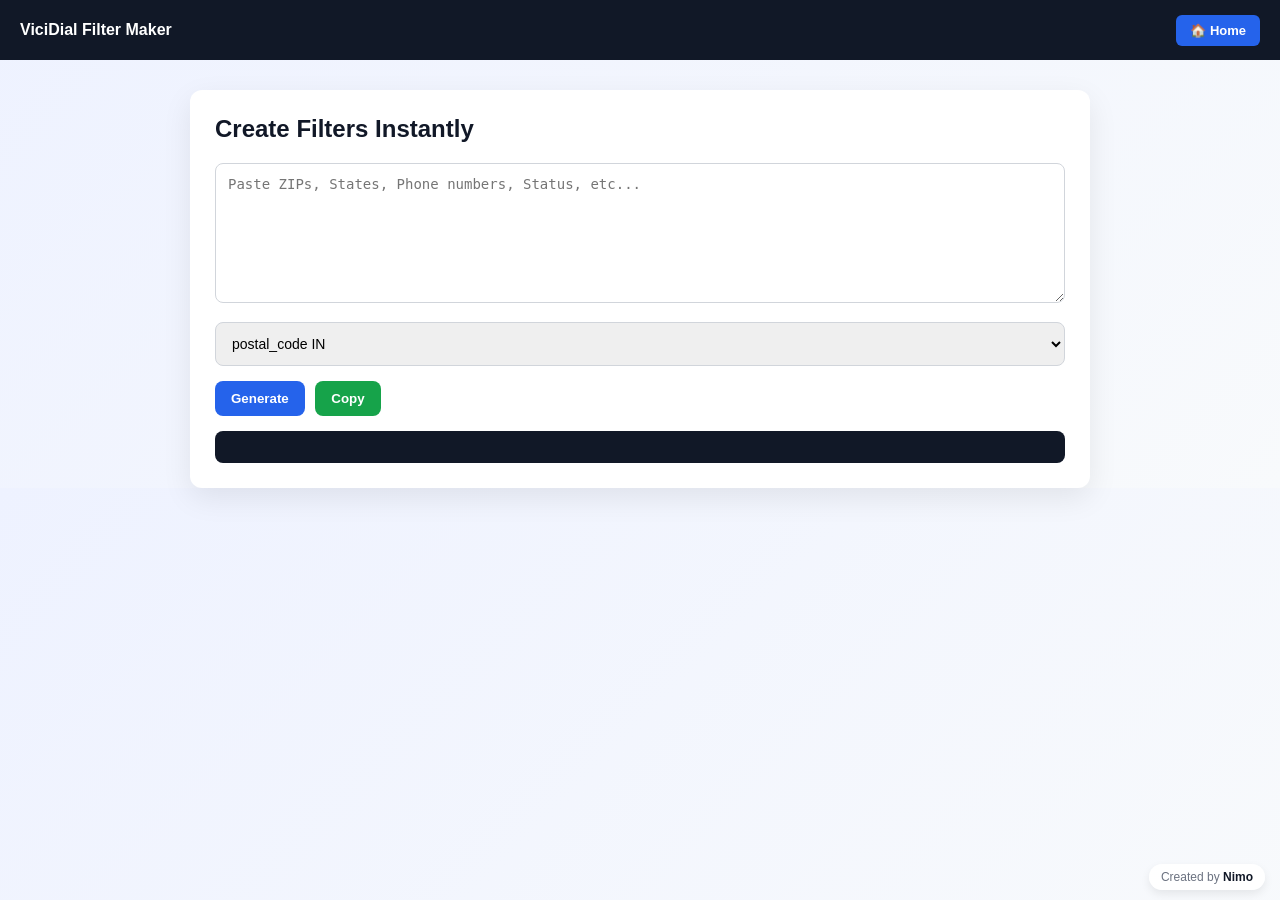
==== vicidial.html @ 98823104 "Update vicidial.html" ====
<!DOCTYPE html>
<html lang="en">
<head>
<meta charset="UTF-8">
<title>ViciDial Filter Maker</title>

<style>
* {
    box-sizing: border-box;
}

body {
    margin: 0;
    font-family: "Segoe UI", Arial, sans-serif;
    background: linear-gradient(135deg, #eef2ff, #f8fafc);
}

/* ✅ Top Navigation */
.topbar {
    position: fixed;
    top: 0;
    left: 0;
    width: 100%;
    height: 60px;
    background: #111827;
    display: flex;
    align-items: center;
    justify-content: space-between;
    padding: 0 20px;
    z-index: 1000;
}

.topbar-title {
    color: #fff;
    font-weight: 600;
    font-size: 16px;
}

.home-btn {
    background: #2563eb;
    color: #fff;
    text-decoration: none;
    padding: 8px 14px;
    border-radius: 6px;
    font-size: 13px;
    font-weight: 600;
}

.home-btn:hover {
    background: #1d4ed8;
}

/* ✅ Main Container */
.wrapper {
    padding-top: 90px;
}

.container {
    max-width: 900px;
    margin: auto;
    background: #ffffff;
    padding: 25px;
    border-radius: 12px;
    box-shadow: 0 10px 30px rgba(0,0,0,0.08);
}

/* Title */
h2 {
    margin-top: 0;
    margin-bottom: 20px;
    color: #111827;
}

/* Input */
textarea {
    width: 100%;
    height: 140px;
    padding: 12px;
    border-radius: 8px;
    border: 1px solid #d1d5db;
    margin-bottom: 15px;
    font-size: 14px;
}

textarea:focus {
    border-color: #2563eb;
    outline: none;
}

/* Dropdown */
select {
    width: 100%;
    padding: 12px;
    border-radius: 8px;
    border: 1px solid #d1d5db;
    margin-bottom: 15px;
    font-size: 14px;
}

/* Buttons */
button {
    padding: 10px 16px;
    margin-right: 6px;
    border-radius: 8px;
    border: none;
    cursor: pointer;
    font-weight: 600;
}

.generate {
    background:#2563eb;
    color:#fff;
}

.copy {
    background:#16a34a;
    color:#fff;
}

button:hover {
    opacity: 0.9;
}

/* Output */
.output {
    background: #111827;
    color: #00ffcc;
    padding: 16px;
    border-radius: 8px;
    margin-top: 15px;
    font-family: monospace;
    white-space: pre-wrap;
}

/* ✅ Professional Watermark */
.watermark {
    position: fixed;
    bottom: 10px;
    right: 15px;
    font-size: 12px;
    background: rgba(255,255,255,0.9);
    padding: 6px 12px;
    border-radius: 20px;
    color: #6b7280;
    box-shadow: 0 4px 10px rgba(0,0,0,0.08);
}

.watermark strong {
    color: #111827;
}
</style>
</head>

<body>

<!-- ✅ TOP BAR -->
<div class="topbar">
    <div class="topbar-title">ViciDial Filter Maker</div>
    <a href="index.html" class="home-btn">🏠 Home</a>
</div>

<div class="wrapper">
<div class="container">

<h2>Create Filters Instantly</h2>

<textarea id="inputData"
placeholder="Paste ZIPs, States, Phone numbers, Status, etc..."></textarea>

<select id="filterType">
    <optgroup label="📍 Postal Code">
        <option value="postal_in">postal_code IN</option>
        <option value="postal_not_in">postal_code NOT IN</option>
        <option value="postal_like">postal_code LIKE</option>
    </optgroup>

    <optgroup label="🌎 State">
        <option value="state_in">state IN</option>
        <option value="state_not_in">state NOT IN</option>
    </optgroup>

    <optgroup label="📞 Phone / Area Code">
        <option value="phone_like">phone_number LIKE</option>
        <option value="phone_not_like">phone_number NOT LIKE</option>
    </optgroup>

    <optgroup label="📊 Status">
        <option value="status_in">status IN</option>
        <option value="status_not_in">status NOT IN</option>
    </optgroup>
</select>

<button class="generate" onclick="generate()">Generate</button>
<button class="copy" onclick="copyText()">Copy</button>

<div id="output" class="output"></div>

</div>
</div>

<div class="watermark">
    Created by <strong>Nimo</strong>
</div>

<script>

function parseInput(input) {
    return input.split(/[\n, ]+/).map(v => v.trim()).filter(v => v);
}

function generate() {

    const raw = document.getElementById("inputData").value.trim();
    if (!raw) return;

    const values = parseInput(raw);
    const type = document.getElementById("filterType").value;

    let formatted = values.map(v => `'${v}'`).join(", ");
    let output = "";

    switch(type) {
        case "postal_in":
            output = `postal_code IN (${formatted})`;
            break;

        case "postal_not_in":
            output = `postal_code NOT IN (${formatted})`;
            break;

        case "postal_like":
            output = values.map(v => `postal_code LIKE '${v}%'`).join(" OR ");
            break;

        case "state_in":
            output = `state IN (${formatted})`;
            break;

        case "state_not_in":
            output = `state NOT IN (${formatted})`;
            break;

        case "phone_like":
            output = values.map(v => `phone_number LIKE '${v}%'`).join(" OR ");
            break;

        case "phone_not_like":
            output = values.map(v => `phone_number NOT LIKE '${v}%'`).join(" AND ");
            break;

        case "status_in":
            output = `status IN (${formatted})`;
            break;

        case "status_not_in":
            output = `status NOT IN (${formatted})`;
            break;
    }

    document.getElementById("output").innerText = output;
}

function copyText() {
    const text = document.getElementById("output").innerText;
    if (!text) return;

    navigator.clipboard.writeText(text);
    alert("Copied!");
}

</script>

</body>
</html>
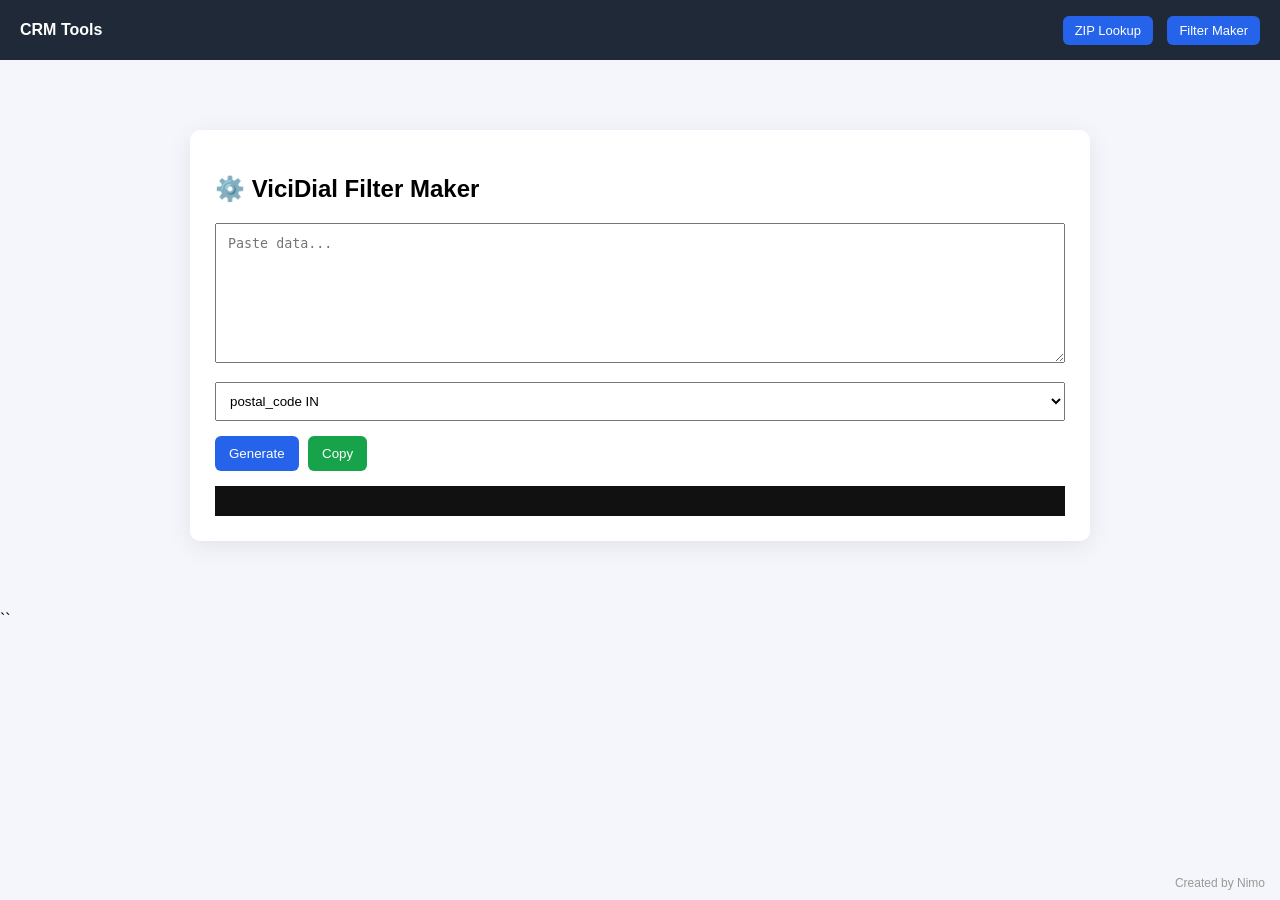
==== commit aa50ee41: "Update vicidial.html" ====
--- a/vicidial.html
+++ b/vicidial.html
@@ -5,270 +5,151 @@
 <title>ViciDial Filter Maker</title>
 
 <style>
-* {
-    box-sizing: border-box;
-}
+* { box-sizing: border-box; }
 
 body {
     margin: 0;
-    font-family: "Segoe UI", Arial, sans-serif;
-    background: linear-gradient(135deg, #eef2ff, #f8fafc);
+    font-family: "Segoe UI", sans-serif;
+    background: #f4f6fb;
 }
 
-/* ✅ Top Navigation */
-.topbar {
-    position: fixed;
-    top: 0;
-    left: 0;
-    width: 100%;
+/* SAME NAVBAR */
+.navbar {
     height: 60px;
-    background: #111827;
+    background: #1f2937;
     display: flex;
     align-items: center;
     justify-content: space-between;
     padding: 0 20px;
-    z-index: 1000;
 }
 
-.topbar-title {
-    color: #fff;
-    font-weight: 600;
-    font-size: 16px;
+.nav-title { color:#fff; font-weight:600; }
+
+.nav-links a {
+    color:#fff;
+    text-decoration:none;
+    margin-left:10px;
+    padding:7px 12px;
+    background:#2563eb;
+    border-radius:6px;
+    font-size:13px;
 }
 
-.home-btn {
-    background: #2563eb;
-    color: #fff;
-    text-decoration: none;
-    padding: 8px 14px;
-    border-radius: 6px;
-    font-size: 13px;
-    font-weight: 600;
+/* SAME CARD UI */
+.wrapper { padding:70px 20px; }
+
+.card {
+    max-width:900px;
+    margin:auto;
+    background:white;
+    padding:25px;
+    border-radius:10px;
+    box-shadow:0 5px 25px rgba(0,0,0,0.08);
 }
 
-.home-btn:hover {
-    background: #1d4ed8;
+textarea {
+    width:100%;
+    height:140px;
+    padding:12px;
+    margin-bottom:15px;
 }
 
-/* ✅ Main Container */
-.wrapper {
-    padding-top: 90px;
+select {
+    width:100%;
+    padding:10px;
+    margin-bottom:15px;
 }
 
-.container {
-    max-width: 900px;
-    margin: auto;
-    background: #ffffff;
-    padding: 25px;
-    border-radius: 12px;
-    box-shadow: 0 10px 30px rgba(0,0,0,0.08);
+button {
+    padding:10px 14px;
+    border:none;
+    border-radius:6px;
+    cursor:pointer;
+    margin-right:5px;
 }
 
-/* Title */
-h2 {
-    margin-top: 0;
-    margin-bottom: 20px;
-    color: #111827;
+.generate { background:#2563eb; color:#fff; }
+.copy { background:#16a34a; color:#fff; }
+
+.output {
+    background:#111;
+    color:#0f0;
+    padding:15px;
+    margin-top:15px;
 }
 
-/* Input */
-textarea {
-    width: 100%;
-    height: 140px;
-    padding: 12px;
-    border-radius: 8px;
-    border: 1px solid #d1d5db;
-    margin-bottom: 15px;
-    font-size: 14px;
-}
-
-textarea:focus {
-    border-color: #2563eb;
-    outline: none;
-}
-
-/* Dropdown */
-select {
-    width: 100%;
-    padding: 12px;
-    border-radius: 8px;
-    border: 1px solid #d1d5db;
-    margin-bottom: 15px;
-    font-size: 14px;
-}
-
-/* Buttons */
-button {
-    padding: 10px 16px;
-    margin-right: 6px;
-    border-radius: 8px;
-    border: none;
-    cursor: pointer;
-    font-weight: 600;
-}
-
-.generate {
-    background:#2563eb;
-    color:#fff;
-}
-
-.copy {
-    background:#16a34a;
-    color:#fff;
-}
-
-button:hover {
-    opacity: 0.9;
-}
-
-/* Output */
-.output {
-    background: #111827;
-    color: #00ffcc;
-    padding: 16px;
-    border-radius: 8px;
-    margin-top: 15px;
-    font-family: monospace;
-    white-space: pre-wrap;
-}
-
-/* ✅ Professional Watermark */
+/* SAME WATERMARK */
 .watermark {
-    position: fixed;
-    bottom: 10px;
-    right: 15px;
-    font-size: 12px;
-    background: rgba(255,255,255,0.9);
-    padding: 6px 12px;
-    border-radius: 20px;
-    color: #6b7280;
-    box-shadow: 0 4px 10px rgba(0,0,0,0.08);
-}
-
-.watermark strong {
-    color: #111827;
+    position:fixed;
+    bottom:10px;
+    right:15px;
+    font-size:12px;
+    color:#999;
 }
 </style>
 </head>
 
 <body>
 
-<!-- ✅ TOP BAR -->
-<div class="topbar">
-    <div class="topbar-title">ViciDial Filter Maker</div>
-    <a href="index.html" class="home-btn">🏠 Home</a>
+<!-- ✅ SAME NAVBAR -->
+<div class="navbar">
+    <div class="nav-title">CRM Tools</div>
+    <div class="nav-links">
+        <a href="index.html">ZIP Lookup</a>
+        <a href="vicidial.html">Filter Maker</a>
+    </div>
 </div>
 
 <div class="wrapper">
-<div class="container">
+<div class="card">
 
-<h2>Create Filters Instantly</h2>
+<h2>⚙️ ViciDial Filter Maker</h2>
 
-<textarea id="inputData"
-placeholder="Paste ZIPs, States, Phone numbers, Status, etc..."></textarea>
+<textarea id="inputData" placeholder="Paste data..."></textarea>
 
-<select id="filterType">
-    <optgroup label="📍 Postal Code">
-        <option value="postal_in">postal_code IN</option>
-        <option value="postal_not_in">postal_code NOT IN</option>
-        <option value="postal_like">postal_code LIKE</option>
-    </optgroup>
-
-    <optgroup label="🌎 State">
-        <option value="state_in">state IN</option>
-        <option value="state_not_in">state NOT IN</option>
-    </optgroup>
-
-    <optgroup label="📞 Phone / Area Code">
-        <option value="phone_like">phone_number LIKE</option>
-        <option value="phone_not_like">phone_number NOT LIKE</option>
-    </optgroup>
-
-    <optgroup label="📊 Status">
-        <option value="status_in">status IN</option>
-        <option value="status_not_in">status NOT IN</option>
-    </optgroup>
+<select id="type">
+<option value="postal_in">postal_code IN</option>
+<option value="state_in">state IN</option>
+<option value="phone_like">phone_number LIKE</option>
+<option value="status_in">status IN</option>
 </select>
 
-<button class="generate" onclick="generate()">Generate</button>
-<button class="copy" onclick="copyText()">Copy</button>
+<button class="generate" onclick="gen()">Generate</button>
+<button class="copy" onclick="copy()">Copy</button>
 
-<div id="output" class="output"></div>
+<div id="out" class="output"></div>
 
 </div>
 </div>
 
-<div class="watermark">
-    Created by <strong>Nimo</strong>
-</div>
+<div class="watermark">Created by Nimo</div>
 
 <script>
-
-function parseInput(input) {
-    return input.split(/[\n, ]+/).map(v => v.trim()).filter(v => v);
+function parse(v){
+    return v.split(/[\n, ]+/).filter(x=>x);
 }
 
-function generate() {
+function gen(){
+    let val=parse(inputData.value);
+    let type=document.getElementById("type").value;
 
-    const raw = document.getElementById("inputData").value.trim();
-    if (!raw) return;
+    let list=val.map(v=>`'${v}'`).join(",");
 
-    const values = parseInput(raw);
-    const type = document.getElementById("filterType").value;
+    let out="";
+    if(type==='postal_in') out=`postal_code IN (${list})`;
+    if(type==='state_in') out=`state IN (${list})`;
+    if(type==='phone_like') out=val.map(v=>`phone_number LIKE '${v}%'`).join(" OR ");
+    if(type==='status_in') out=`status IN (${list})`;
 
-    let formatted = values.map(v => `'${v}'`).join(", ");
-    let output = "";
-
-    switch(type) {
-        case "postal_in":
-            output = `postal_code IN (${formatted})`;
-            break;
-
-        case "postal_not_in":
-            output = `postal_code NOT IN (${formatted})`;
-            break;
-
-        case "postal_like":
-            output = values.map(v => `postal_code LIKE '${v}%'`).join(" OR ");
-            break;
-
-        case "state_in":
-            output = `state IN (${formatted})`;
-            break;
-
-        case "state_not_in":
-            output = `state NOT IN (${formatted})`;
-            break;
-
-        case "phone_like":
-            output = values.map(v => `phone_number LIKE '${v}%'`).join(" OR ");
-            break;
-
-        case "phone_not_like":
-            output = values.map(v => `phone_number NOT LIKE '${v}%'`).join(" AND ");
-            break;
-
-        case "status_in":
-            output = `status IN (${formatted})`;
-            break;
-
-        case "status_not_in":
-            output = `status NOT IN (${formatted})`;
-            break;
-    }
-
-    document.getElementById("output").innerText = output;
+    document.getElementById("out").innerText=out;
 }
 
-function copyText() {
-    const text = document.getElementById("output").innerText;
-    if (!text) return;
-
-    navigator.clipboard.writeText(text);
-    alert("Copied!");
+function copy(){
+    navigator.clipboard.writeText(out.innerText);
+    alert("Copied");
 }
-
 </script>
 
 </body>
 </html>
+``
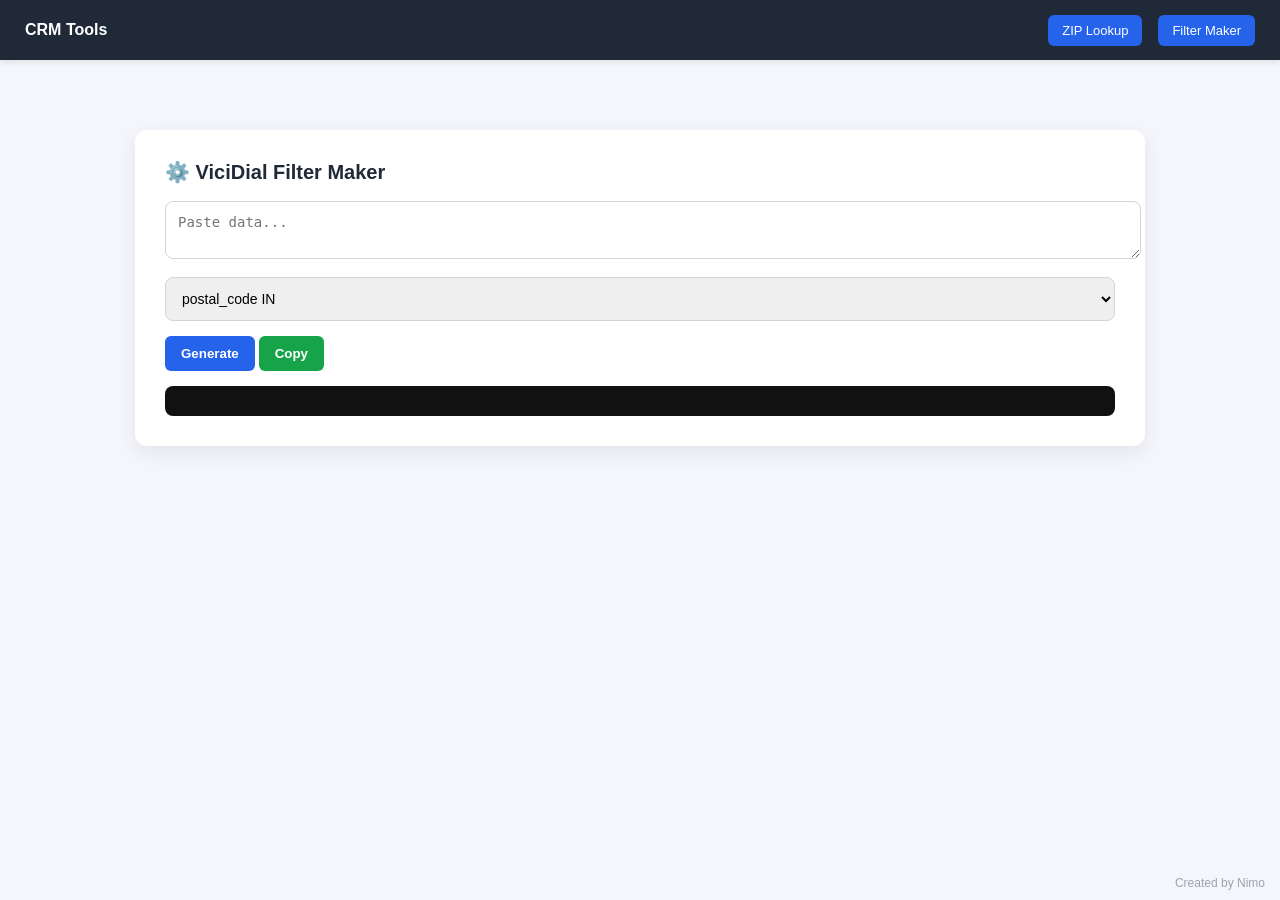
==== commit 53ca7860: "Update vicidial.html" ====
--- a/vicidial.html
+++ b/vicidial.html
@@ -3,95 +3,11 @@
 <head>
 <meta charset="UTF-8">
 <title>ViciDial Filter Maker</title>
-
-<style>
-* { box-sizing: border-box; }
-
-body {
-    margin: 0;
-    font-family: "Segoe UI", sans-serif;
-    background: #f4f6fb;
-}
-
-/* SAME NAVBAR */
-.navbar {
-    height: 60px;
-    background: #1f2937;
-    display: flex;
-    align-items: center;
-    justify-content: space-between;
-    padding: 0 20px;
-}
-
-.nav-title { color:#fff; font-weight:600; }
-
-.nav-links a {
-    color:#fff;
-    text-decoration:none;
-    margin-left:10px;
-    padding:7px 12px;
-    background:#2563eb;
-    border-radius:6px;
-    font-size:13px;
-}
-
-/* SAME CARD UI */
-.wrapper { padding:70px 20px; }
-
-.card {
-    max-width:900px;
-    margin:auto;
-    background:white;
-    padding:25px;
-    border-radius:10px;
-    box-shadow:0 5px 25px rgba(0,0,0,0.08);
-}
-
-textarea {
-    width:100%;
-    height:140px;
-    padding:12px;
-    margin-bottom:15px;
-}
-
-select {
-    width:100%;
-    padding:10px;
-    margin-bottom:15px;
-}
-
-button {
-    padding:10px 14px;
-    border:none;
-    border-radius:6px;
-    cursor:pointer;
-    margin-right:5px;
-}
-
-.generate { background:#2563eb; color:#fff; }
-.copy { background:#16a34a; color:#fff; }
-
-.output {
-    background:#111;
-    color:#0f0;
-    padding:15px;
-    margin-top:15px;
-}
-
-/* SAME WATERMARK */
-.watermark {
-    position:fixed;
-    bottom:10px;
-    right:15px;
-    font-size:12px;
-    color:#999;
-}
-</style>
+<link rel="stylesheet" href="style.css">
 </head>
 
 <body>
 
-<!-- ✅ SAME NAVBAR -->
 <div class="navbar">
     <div class="nav-title">CRM Tools</div>
     <div class="nav-links">
@@ -114,7 +30,7 @@
 <option value="status_in">status IN</option>
 </select>
 
-<button class="generate" onclick="gen()">Generate</button>
+<button class="search" onclick="gen()">Generate</button>
 <button class="copy" onclick="copy()">Copy</button>
 
 <div id="out" class="output"></div>
@@ -152,4 +68,3 @@
 
 </body>
 </html>
-``
--- a/style.css
+++ b/style.css
@@ -0,0 +1,118 @@
+/* GLOBAL */
+body {
+    margin: 0;
+    font-family: "Segoe UI", sans-serif;
+    background: #f4f6fb;
+    color: #1f2937;
+    font-size: 14px;
+}
+
+/* NAVBAR */
+.navbar {
+    height: 60px;
+    background: #1f2937;
+    display: flex;
+    align-items: center;
+    justify-content: space-between;
+    padding: 0 25px;
+    box-shadow: 0 2px 6px rgba(0,0,0,0.1);
+}
+.nav-title {
+    color: #fff;
+    font-weight: 600;
+    font-size: 16px;
+}
+.nav-links a {
+    color: #fff;
+    text-decoration: none;
+    margin-left: 12px;
+    padding: 8px 14px;
+    background: #2563eb;
+    border-radius: 6px;
+    font-size: 13px;
+    transition: background 0.2s ease;
+}
+.nav-links a:hover { background: #1d4ed8; }
+
+/* CARD */
+.wrapper { padding: 70px 20px; }
+.card {
+    max-width: 950px;
+    margin: auto;
+    background: #fff;
+    padding: 30px;
+    border-radius: 12px;
+    box-shadow: 0 6px 20px rgba(0,0,0,0.08);
+    transition: transform 0.2s ease;
+}
+.card:hover { transform: translateY(-2px); }
+h2 { margin-top: 0; font-size: 20px; font-weight: 600; }
+
+/* INPUTS */
+textarea, select {
+    width: 100%;
+    padding: 12px;
+    border-radius: 8px;
+    border: 1px solid #d1d5db;
+    margin-bottom: 15px;
+    font-size: 14px;
+}
+textarea:focus, select:focus {
+    border-color: #2563eb;
+    outline: none;
+    box-shadow: 0 0 0 2px rgba(37,99,235,0.2);
+}
+
+/* BUTTONS */
+button {
+    padding: 10px 16px;
+    border-radius: 6px;
+    border: none;
+    cursor: pointer;
+    font-weight: 600;
+    transition: background 0.2s ease, transform 0.1s ease;
+}
+button:hover { transform: translateY(-1px); }
+.search { background: #2563eb; color: #fff; }
+.search:hover { background: #1d4ed8; }
+.download, .copy { background: #16a34a; color: #fff; }
+.download:hover, .copy:hover { background: #15803d; }
+
+/* TABLE */
+table {
+    width: 100%;
+    border-collapse: collapse;
+    margin-top: 20px;
+    font-size: 14px;
+}
+th {
+    background: #2563eb;
+    color: white;
+    padding: 12px;
+    text-align: left;
+}
+td {
+    padding: 12px;
+    border-bottom: 1px solid #e5e7eb;
+}
+tbody tr:nth-child(even) { background: #f9fafb; }
+tbody tr:hover { background: #f3f4f6; }
+
+/* OUTPUT BOX */
+.output {
+    background: #111;
+    color: #0f0;
+    padding: 15px;
+    margin-top: 15px;
+    border-radius: 8px;
+    font-family: monospace;
+}
+
+/* WATERMARK */
+.watermark {
+    position: fixed;
+    bottom: 10px;
+    right: 15px;
+    font-size: 12px;
+    color: #9ca3af;
+}
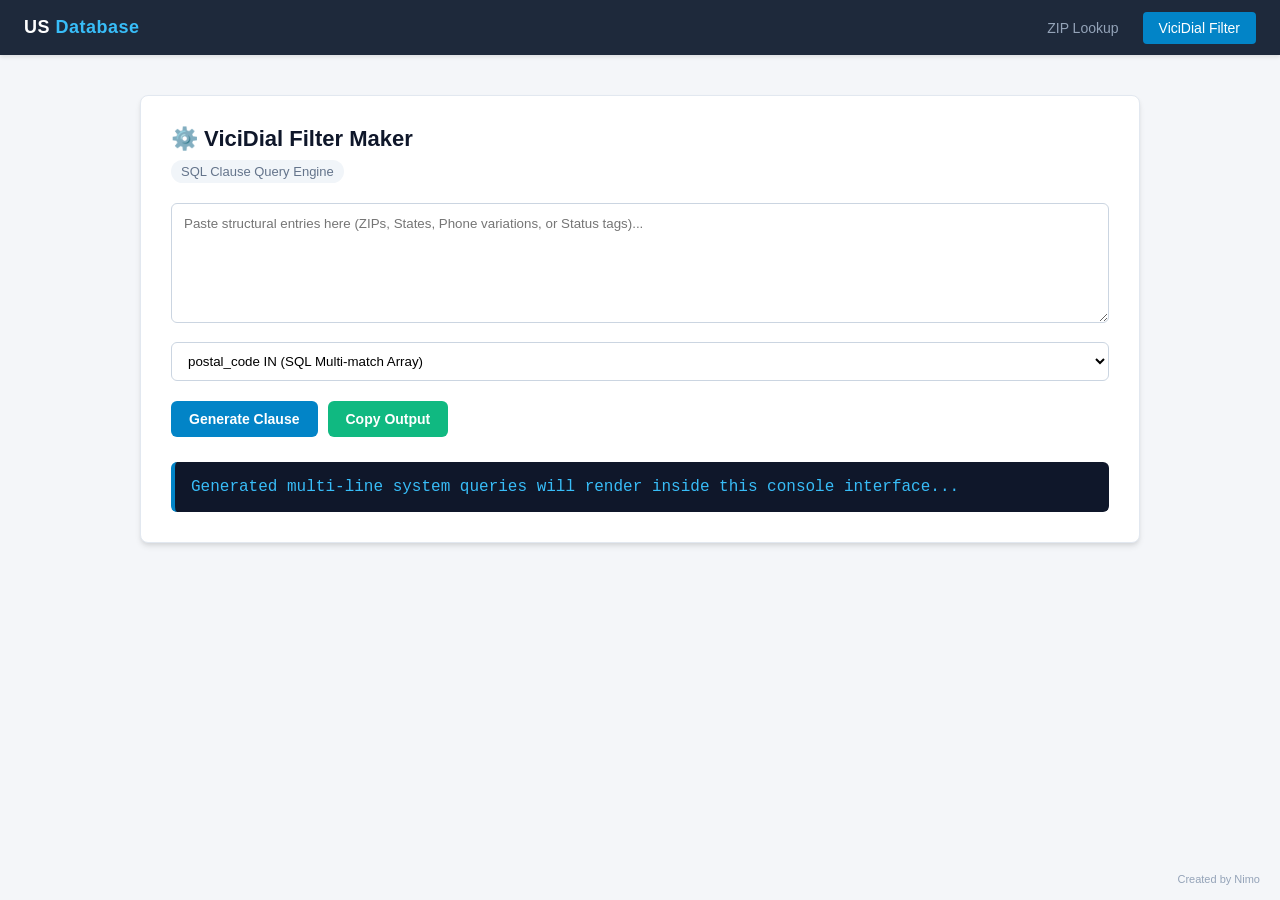
==== commit 86a2f9c5: "Update vicidial.html" ====
--- a/vicidial.html
+++ b/vicidial.html
@@ -1,68 +1,98 @@
 <!DOCTYPE html>
 <html lang="en">
 <head>
-<meta charset="UTF-8">
-<title>ViciDial Filter Maker</title>
-<link rel="stylesheet" href="style.css">
+    <meta charset="UTF-8">
+    <meta name="viewport" content="width=device-width, initial-scale=1.0">
+    <title>US Database - ViciDial Filter Maker</title>
+    <link rel="stylesheet" href="style.css">
 </head>
-
 <body>
 
 <div class="navbar">
-    <div class="nav-title">CRM Tools</div>
+    <div class="nav-title">US <span>Database</span></div>
     <div class="nav-links">
         <a href="index.html">ZIP Lookup</a>
-        <a href="vicidial.html">Filter Maker</a>
+        <a href="vicidial.html" class="active">ViciDial Filter</a>
     </div>
 </div>
 
 <div class="wrapper">
-<div class="card">
+    <div class="card">
+        <h2>⚙️ ViciDial Filter Maker</h2>
+        <span id="status">SQL Clause Query Engine</span>
 
-<h2>⚙️ ViciDial Filter Maker</h2>
+        <textarea id="inputData" placeholder="Paste structural entries here (ZIPs, States, Phone variations, or Status tags)..."></textarea>
 
-<textarea id="inputData" placeholder="Paste data..."></textarea>
+        <select id="type">
+            <option value="postal_in">postal_code IN (SQL Multi-match Array)</option>
+            <option value="state_in">state IN (SQL Multi-match Array)</option>
+            <option value="phone_like">phone_number LIKE (SQL Wildcard Matching)</option>
+            <option value="status_in">status IN (SQL Multi-match Array)</option>
+        </select>
 
-<select id="type">
-<option value="postal_in">postal_code IN</option>
-<option value="state_in">state IN</option>
-<option value="phone_like">phone_number LIKE</option>
-<option value="status_in">status IN</option>
-</select>
+        <div class="btn-container">
+            <button class="generate" onclick="gen()">Generate Clause</button>
+            <button class="copy" onclick="copy()">Copy Output</button>
+        </div>
 
-<button class="search" onclick="gen()">Generate</button>
-<button class="copy" onclick="copy()">Copy</button>
-
-<div id="out" class="output"></div>
-
-</div>
+        <div id="out" class="output">Generated multi-line system queries will render inside this console interface...</div>
+    </div>
 </div>
 
 <div class="watermark">Created by Nimo</div>
 
 <script>
 function parse(v){
-    return v.split(/[\n, ]+/).filter(x=>x);
+    return v
+        .split(/[\n, ]+/)
+        .map(x => x.trim())
+        .filter(x => x);
 }
 
 function gen(){
-    let val=parse(inputData.value);
-    let type=document.getElementById("type").value;
+    const val = parse(document.getElementById("inputData").value);
+    const type = document.getElementById("type").value;
+    const outputBox = document.getElementById("out");
 
-    let list=val.map(v=>`'${v}'`).join(",");
+    if(val.length === 0){
+        outputBox.innerText = "⚠ System syntax prompt error: Please fill in target strings.";
+        outputBox.style.color = "#f43f5e";
+        return;
+    }
+    
+    outputBox.style.color = "#38bdf8"; // Reset text colors to safe system teal
 
-    let out="";
-    if(type==='postal_in') out=`postal_code IN (${list})`;
-    if(type==='state_in') out=`state IN (${list})`;
-    if(type==='phone_like') out=val.map(v=>`phone_number LIKE '${v}%'`).join(" OR ");
-    if(type==='status_in') out=`status IN (${list})`;
+    const list = val.map(v => `'${v}'`).join(", ");
+    let result = "";
 
-    document.getElementById("out").innerText=out;
+    if(type === 'postal_in')
+        result = `postal_code IN (${list})`;
+
+    else if(type === 'state_in')
+        result = `state IN (${list})`;
+
+    else if(type === 'phone_like')
+        result = val.map(v => `phone_number LIKE '${v}%'`).join(" OR ");
+
+    else if(type === 'status_in')
+        result = `status IN (${list})`;
+
+    outputBox.innerText = result;
 }
 
 function copy(){
-    navigator.clipboard.writeText(out.innerText);
-    alert("Copied");
+    const output = document.getElementById("out").innerText;
+
+    if(!output || output.startsWith("Generated multi-line") || output.startsWith("⚠")){
+        alert("No valid system SQL configurations prepared for deployment!");
+        return;
+    }
+
+    navigator.clipboard.writeText(output).then(() => {
+        alert("SQL command clause successfully written to your local clipboard memory!");
+    }).catch(err => {
+        alert("Clipboard write failed. Please manually select text block.");
+    });
 }
 </script>
 
--- a/style.css
+++ b/style.css
@@ -1,118 +1,203 @@
-/* GLOBAL */
+* {
+    box-sizing: border-box;
+}
+
 body {
     margin: 0;
-    font-family: "Segoe UI", sans-serif;
-    background: #f4f6fb;
-    color: #1f2937;
-    font-size: 14px;
-}
-
-/* NAVBAR */
+    font-family: "Segoe UI", -apple-system, BlinkMacSystemFont, Roboto, sans-serif;
+    background: #f4f6f9;
+    color: #333;
+}
+
+/* Zoho CRM Inspired Navbar */
 .navbar {
-    height: 60px;
-    background: #1f2937;
+    height: 55px;
+    background: #1e293b;
     display: flex;
     align-items: center;
     justify-content: space-between;
-    padding: 0 25px;
-    box-shadow: 0 2px 6px rgba(0,0,0,0.1);
-}
+    padding: 0 24px;
+    box-shadow: 0 2px 4px rgba(0,0,0,0.1);
+}
+
 .nav-title {
-    color: #fff;
-    font-weight: 600;
-    font-size: 16px;
-}
+    color: #ffffff;
+    font-size: 18px;
+    font-weight: 700;
+    letter-spacing: 0.5px;
+}
+
+.nav-title span {
+    color: #38bdf8;
+}
+
+.nav-links {
+    display: flex;
+    gap: 8px;
+    height: 100%;
+    align-items: center;
+}
+
 .nav-links a {
-    color: #fff;
+    color: #94a3b8;
     text-decoration: none;
-    margin-left: 12px;
-    padding: 8px 14px;
-    background: #2563eb;
-    border-radius: 6px;
+    padding: 8px 16px;
+    border-radius: 4px;
+    font-size: 14px;
+    font-weight: 500;
+    transition: all 0.2s ease;
+}
+
+.nav-links a:hover {
+    color: #ffffff;
+    background: rgba(255, 255, 255, 0.05);
+}
+
+.nav-links a.active {
+    color: #ffffff;
+    background: #0284c7;
+}
+
+/* Layout Framework */
+.wrapper {
+    padding: 40px 20px;
+}
+
+.card {
+    max-width: 1000px;
+    margin: auto;
+    background: #ffffff;
+    padding: 30px;
+    border-radius: 8px;
+    box-shadow: 0 4px 6px -1px rgba(0, 0, 0, 0.1), 0 2px 4px -1px rgba(0, 0, 0, 0.06);
+    border: 1px solid #e2e8f0;
+}
+
+h2 {
+    margin-top: 0;
+    color: #0f172a;
+    font-size: 22px;
+    margin-bottom: 8px;
+}
+
+#status {
     font-size: 13px;
-    transition: background 0.2s ease;
-}
-.nav-links a:hover { background: #1d4ed8; }
-
-/* CARD */
-.wrapper { padding: 70px 20px; }
-.card {
-    max-width: 950px;
-    margin: auto;
-    background: #fff;
-    padding: 30px;
+    color: #64748b;
+    margin-bottom: 20px;
+    display: inline-block;
+    background: #f1f5f9;
+    padding: 4px 10px;
     border-radius: 12px;
-    box-shadow: 0 6px 20px rgba(0,0,0,0.08);
-    transition: transform 0.2s ease;
-}
-.card:hover { transform: translateY(-2px); }
-h2 { margin-top: 0; font-size: 20px; font-weight: 600; }
-
-/* INPUTS */
-textarea, select {
+    font-weight: 500;
+}
+
+/* Inputs & Form Controls */
+textarea {
     width: 100%;
+    height: 120px;
     padding: 12px;
-    border-radius: 8px;
-    border: 1px solid #d1d5db;
     margin-bottom: 15px;
-    font-size: 14px;
-}
+    border-radius: 6px;
+    border: 1px solid #cbd5e1;
+    font-family: inherit;
+    resize: vertical;
+    outline: none;
+}
+
 textarea:focus, select:focus {
-    border-color: #2563eb;
+    border-color: #0284c7;
+    box-shadow: 0 0 0 3px rgba(2, 132, 199, 0.15);
+}
+
+select {
+    width: 100%;
+    padding: 10px 12px;
+    margin-bottom: 20px;
+    border-radius: 6px;
+    border: 1px solid #cbd5e1;
+    background-color: #fff;
     outline: none;
-    box-shadow: 0 0 0 2px rgba(37,99,235,0.2);
-}
-
-/* BUTTONS */
+}
+
+/* Action Buttons */
+.btn-container {
+    margin-bottom: 25px;
+    display: flex;
+    gap: 10px;
+}
+
 button {
-    padding: 10px 16px;
-    border-radius: 6px;
+    padding: 10px 18px;
     border: none;
+    border-radius: 6px;
     cursor: pointer;
     font-weight: 600;
-    transition: background 0.2s ease, transform 0.1s ease;
-}
-button:hover { transform: translateY(-1px); }
-.search { background: #2563eb; color: #fff; }
-.search:hover { background: #1d4ed8; }
-.download, .copy { background: #16a34a; color: #fff; }
-.download:hover, .copy:hover { background: #15803d; }
-
-/* TABLE */
+    font-size: 14px;
+    transition: background 0.2s ease;
+}
+
+.search, .generate { 
+    background: #0284c7; 
+    color: #fff; 
+}
+.search:hover, .generate:hover { 
+    background: #0369a1; 
+}
+
+.download, .copy { 
+    background: #10b981; 
+    color: #fff; 
+}
+.download:hover, .copy:hover { 
+    background: #047857; 
+}
+
+/* Table Framework (index.html) */
 table {
     width: 100%;
     border-collapse: collapse;
-    margin-top: 20px;
+    margin-top: 15px;
     font-size: 14px;
 }
+
 th {
-    background: #2563eb;
-    color: white;
+    background: #f8fafc;
+    color: #475569;
+    text-align: left;
     padding: 12px;
-    text-align: left;
-}
+    font-weight: 600;
+    border-bottom: 2px solid #e2e8f0;
+}
+
 td {
     padding: 12px;
-    border-bottom: 1px solid #e5e7eb;
-}
-tbody tr:nth-child(even) { background: #f9fafb; }
-tbody tr:hover { background: #f3f4f6; }
-
-/* OUTPUT BOX */
+    border-bottom: 1px solid #e2e8f0;
+    color: #334155;
+}
+
+tr:hover td {
+    background: #f8fafc;
+}
+
+/* CLI Output (vicidial.html) */
 .output {
-    background: #111;
-    color: #0f0;
-    padding: 15px;
+    background: #0f172a;
+    color: #38bdf8;
+    padding: 16px;
     margin-top: 15px;
-    border-radius: 8px;
-    font-family: monospace;
-}
-
-/* WATERMARK */
+    border-radius: 6px;
+    font-family: "Courier New", Courier, monospace;
+    white-space: pre-wrap;
+    word-break: break-all;
+    border-left: 4px solid #0284c7;
+}
+
+/* Watermark */
 .watermark {
     position: fixed;
-    bottom: 10px;
-    right: 15px;
-    font-size: 12px;
-    color: #9ca3af;
-}
+    bottom: 15px;
+    right: 20px;
+    font-size: 11px;
+    color: #94a3b8;
+    font-weight: 500;
+}
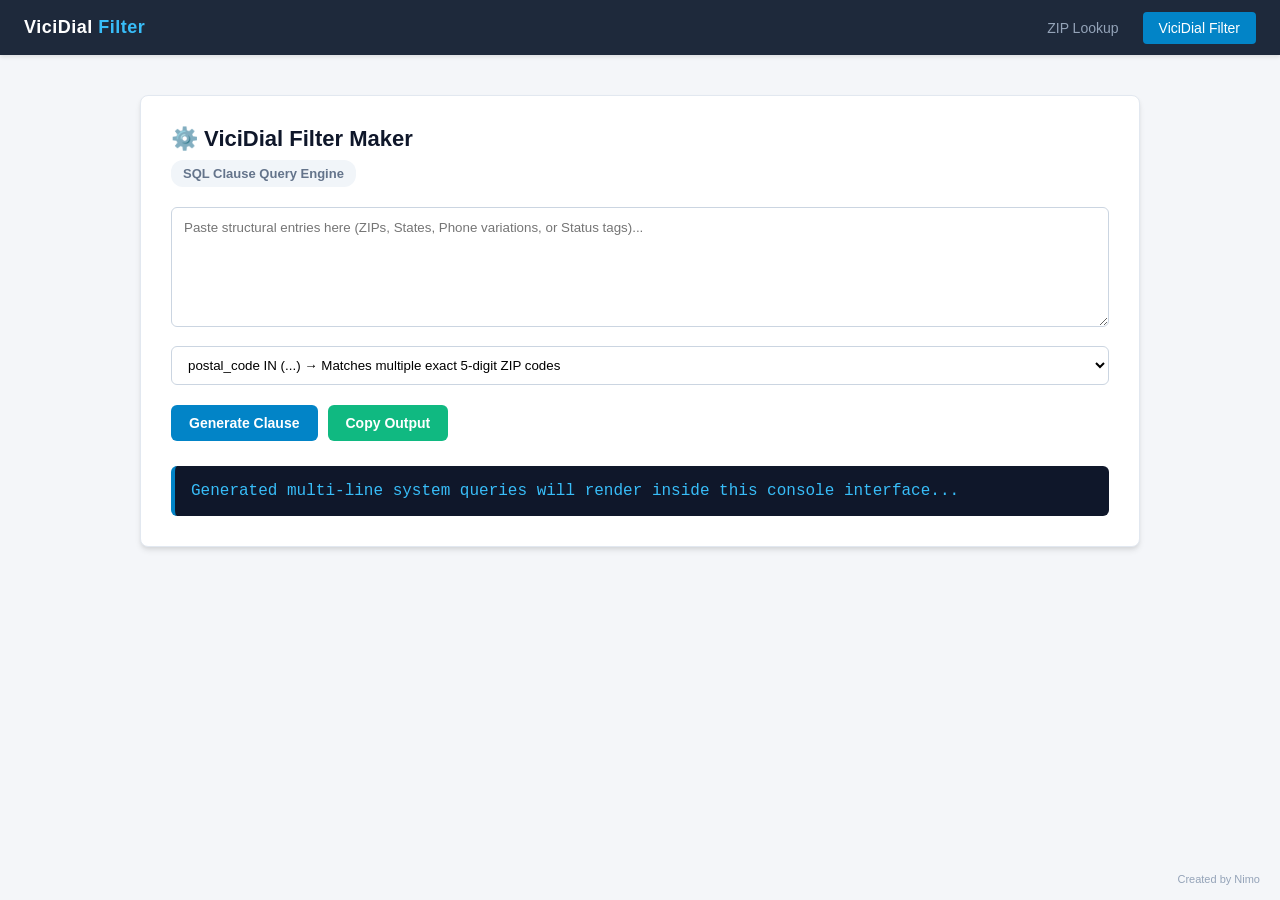
==== commit 53e293db: "Update vicidial.html" ====
--- a/vicidial.html
+++ b/vicidial.html
@@ -3,15 +3,15 @@
 <head>
     <meta charset="UTF-8">
     <meta name="viewport" content="width=device-width, initial-scale=1.0">
-    <title>US Database - ViciDial Filter Maker</title>
+    <title>ViciDial Filter Maker</title>
     <link rel="stylesheet" href="style.css">
 </head>
 <body>
 
 <div class="navbar">
-    <div class="nav-title">US <span>Database</span></div>
+    <div class="nav-title">ViciDial <span>Filter</span></div>
     <div class="nav-links">
-        <a href="index.html">ZIP Lookup</a>
+        <a href="https://usdata.touchstone.workers.dev/">ZIP Lookup</a>
         <a href="vicidial.html" class="active">ViciDial Filter</a>
     </div>
 </div>
@@ -24,10 +24,10 @@
         <textarea id="inputData" placeholder="Paste structural entries here (ZIPs, States, Phone variations, or Status tags)..."></textarea>
 
         <select id="type">
-            <option value="postal_in">postal_code IN (SQL Multi-match Array)</option>
-            <option value="state_in">state IN (SQL Multi-match Array)</option>
-            <option value="phone_like">phone_number LIKE (SQL Wildcard Matching)</option>
-            <option value="status_in">status IN (SQL Multi-match Array)</option>
+            <option value="postal_in">postal_code IN (...) → Matches multiple exact 5-digit ZIP codes</option>
+            <option value="state_in">state IN (...) → Filters by an array of exact 2-letter State abbreviations</option>
+            <option value="phone_like">phone_number LIKE '%...' → Wildcard match for specific Area Codes / Prefixes</option>
+            <option value="status_in">status IN (...) → Targets leads matching specific Call Dispositions (e.g., NEW, A)</option>
         </select>
 
         <div class="btn-container">
@@ -60,7 +60,7 @@
         return;
     }
     
-    outputBox.style.color = "#38bdf8"; // Reset text colors to safe system teal
+    outputBox.style.color = "#38bdf8"; 
 
     const list = val.map(v => `'${v}'`).join(", ");
     let result = "";
--- a/style.css
+++ b/style.css
@@ -80,15 +80,27 @@
     margin-bottom: 8px;
 }
 
+/* Reactive Status Badges */
 #status {
     font-size: 13px;
     color: #64748b;
     margin-bottom: 20px;
     display: inline-block;
     background: #f1f5f9;
-    padding: 4px 10px;
+    padding: 6px 12px;
     border-radius: 12px;
-    font-weight: 500;
+    font-weight: 600;
+    transition: all 0.3s ease;
+}
+
+#status.loaded {
+    background: #d1fae5;
+    color: #065f46;
+}
+
+#status.error {
+    background: #fee2e2;
+    color: #991b1b;
 }
 
 /* Inputs & Form Controls */
